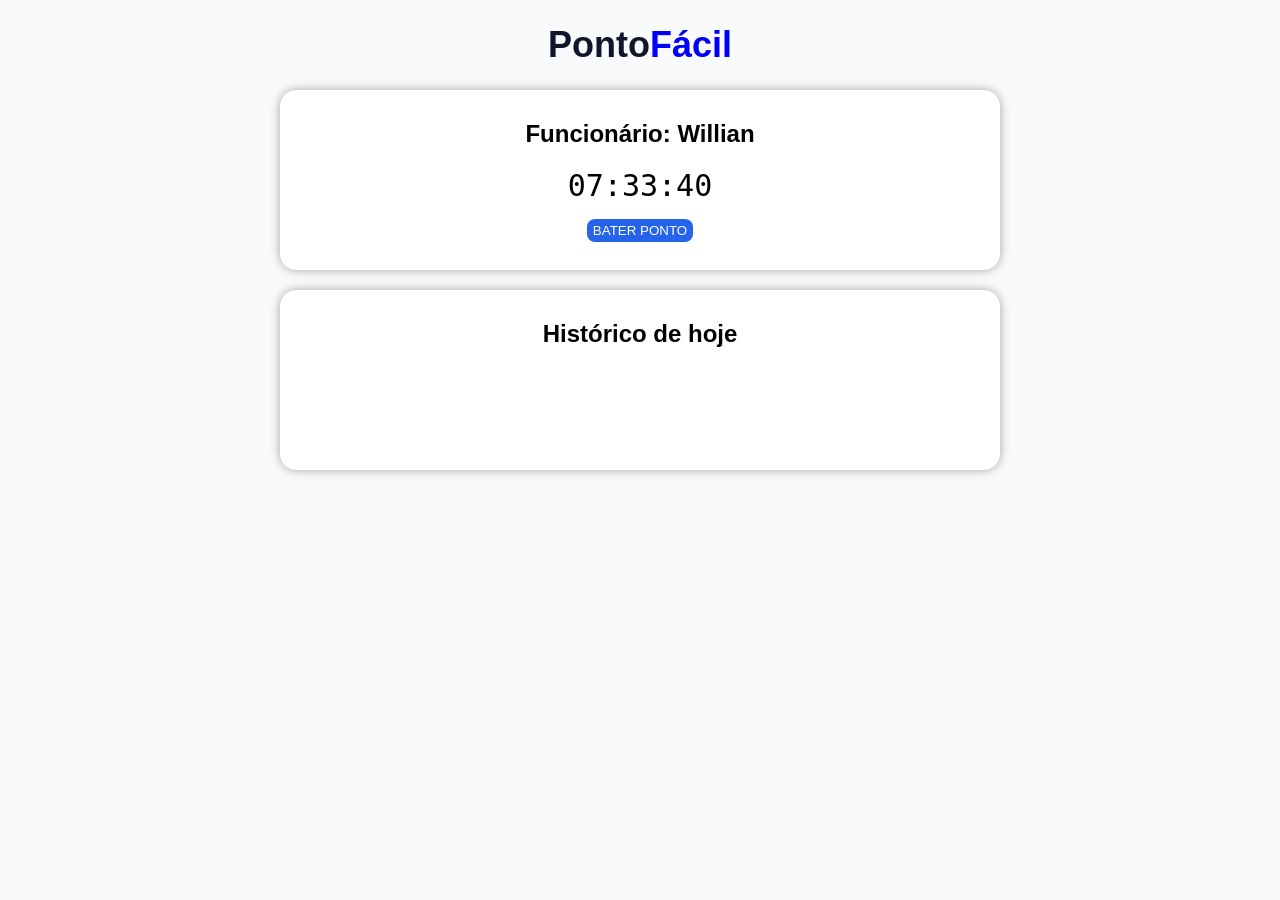
==== index.html @ ee3b353b "v1.0" ====
<!DOCTYPE html>
<html lang="pt-BR">
<head>
    <meta charset="UTF-8">
    <meta name="viewport" content="width=device-width, initial-scale=1.0">
    <link rel="stylesheet" href="style.css">
    <title>PontoFácil</title>
</head>
<body>
    <header>
        <h1>Ponto<span class="outra-cor">Fácil</span></h1>
    </header>
        <section class="funcionario">
            <div class="funcionario-card">
                <h2 class="h2-usario">Funcionário: Willian</h2>
                <!--Horário atual-->
                <div id="relogio" class="relogio"></div>
                <button id="button" class="button">BATER PONTO</button>
            </div>
        </section>

        <section class="informacao-funcionario">
            <div class="informacao-funcionario-card">
                <h2>Histórico de hoje</h2>
                <div id="lista-pontos" class="lista-pontos">
                    <!-- Os registros vão aparecer aqui -->
                </div>
            </div>
        </section>

    <script src="script.js"></script>
</body>
</html>
---- style.css ----
body{
    font-family: Arial, Helvetica, sans-serif;
    background-color: #F8FAFC;
}

/*  modificação do header
    e da palavra
*/
header{
    font-size: 18px;
    text-align: center;
    color: #0F172A;
}

.outra-cor{
    color: #0000ff;
}

.funcionario{
    display: flex;
    align-items: center;
    justify-content: center;
}

div.funcionario-card{
    border-radius: 16px;
    background-color: #FFFFFF;
    box-shadow: 0px 0px 12px -2px rgba(0,0,0,0.5);
    text-align: center;
    width: 700px;
    height: 160px;
    padding: 10px;
}


.button{
    border-style: none;
    background-color: #2563EB;
    color: #FFFFFF;
    border-radius: 8px;
    height: 23px;
    text-align: center;
    margin: 16px;
}

.button:hover{
    background-color: #0F172A;
}

.relogio{
    font-size: 30px;
    font-family: monospace;
    text-align: center;
}

/*estilizacao da parte de historico do funcionario*/
.informacao-funcionario{
    display: flex;
    align-items: center;
    justify-content: center;
    margin: 20px;
}

.informacao-funcionario-card{
    border-radius: 16px;
    background-color: #FFFFFF;
    box-shadow: 0px 0px 12px -2px rgba(0,0,0,0.5);
    text-align: center;
    width: 700px;
    height: 160px;
    padding: 10px;
}

.lista-pontos {
    display: flex;
    flex-direction: column;
    gap: 10px;
    margin-top: 15px;
    text-align: left;
    max-height: 250px;
    overflow-y: auto;
}

.lista-pontos p {
    margin: 0;
    padding: 10px 14px;
    background-color: #F8FAFC;
    border: 1px solid #E2E8F0;
    border-radius: 8px;
    color: #0F172A;
    font-size: 15px;
}
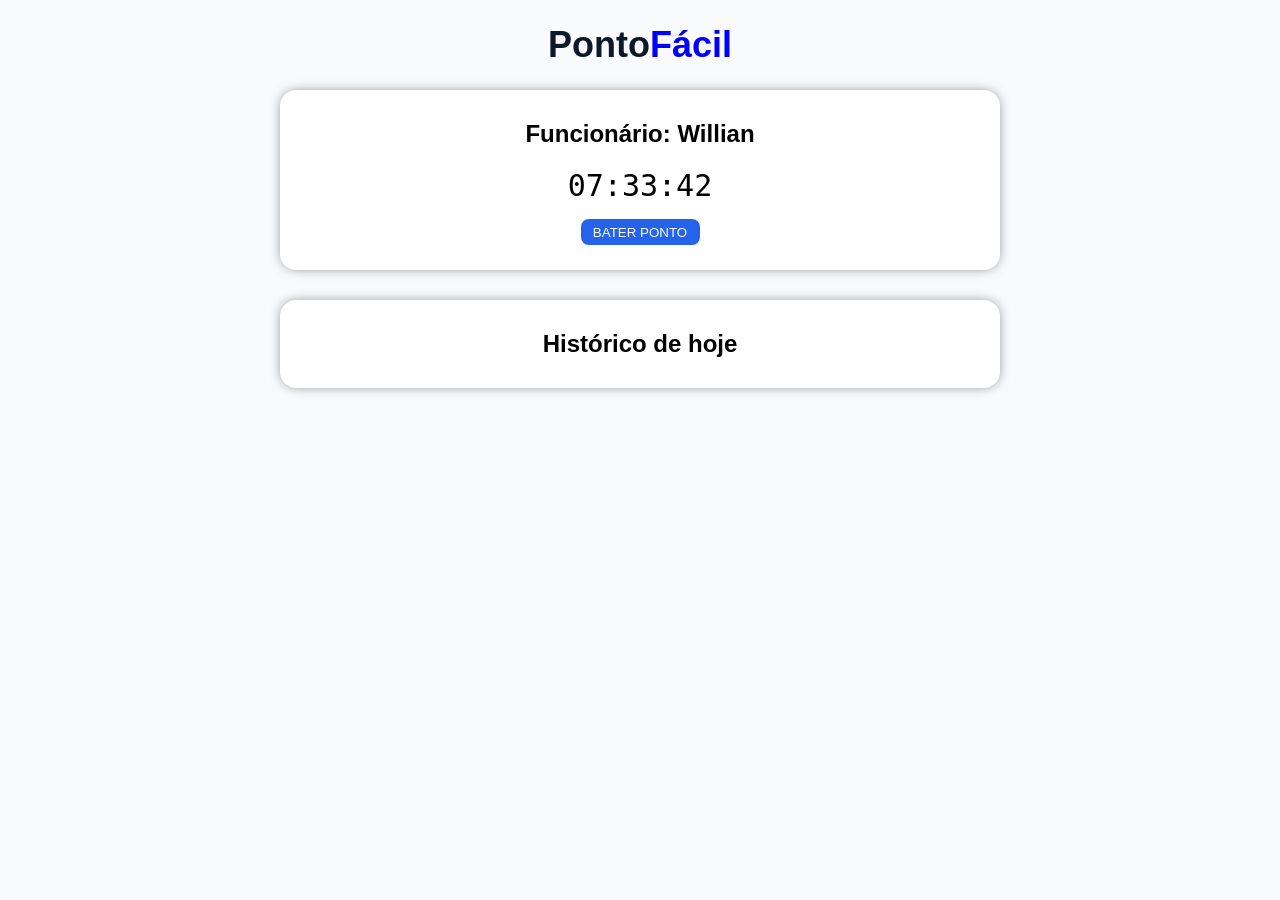
==== commit 33bd886a: "v1.1" ====
--- a/index.html
+++ b/index.html
@@ -3,7 +3,7 @@
 <head>
     <meta charset="UTF-8">
     <meta name="viewport" content="width=device-width, initial-scale=1.0">
-    <link rel="stylesheet" href="style.css">
+    <link rel="stylesheet" href="style/style.css">
     <title>PontoFácil</title>
 </head>
 <body>
@@ -22,7 +22,7 @@
         <section class="informacao-funcionario">
             <div class="informacao-funcionario-card">
                 <h2>Histórico de hoje</h2>
-                <div id="lista-pontos" class="lista-pontos">
+                <div id="lista-ponto" class="lista-ponto">
                     <!-- Os registros vão aparecer aqui -->
                 </div>
             </div>
--- a/style/style.css
+++ b/style/style.css
@@ -0,0 +1,92 @@
+body{
+    font-family: Arial, Helvetica, sans-serif;
+    background-color: #F8FAFC;
+}
+
+/*  modificação do header
+    e da palavra
+*/
+header{
+    font-size: 18px;
+    text-align: center;
+    color: #0F172A;
+}
+
+.outra-cor{
+    color: #0000ff;
+}
+
+.funcionario{
+    display: flex;
+    align-items: center;
+    justify-content: center;
+}
+
+div.funcionario-card{
+    border-radius: 16px;
+    background-color: #FFFFFF;
+    box-shadow: 0px 0px 12px -2px rgba(0,0,0,0.5);
+    text-align: center;
+    width: 700px;
+    height: 160px;
+    padding: 10px;
+}
+
+.relogio{
+    font-size: 30px;
+    font-family: monospace;
+    text-align: center;
+}
+
+.button{
+    border-style: none;
+    background-color: #2563EB;
+    color: #FFFFFF;
+    border-radius: 8px;
+    text-align: center;
+    margin: 16px;
+    width: 119px;
+    height: 26px;
+}
+
+.button:hover{
+    background-color: #0000ff;
+}
+
+/*estilizacao da parte de historico do funcionario*/
+.informacao-funcionario{
+    display: flex;
+    align-items: center;
+    justify-content: center;
+    margin: 30px;
+}
+
+.informacao-funcionario-card{
+    border-radius: 16px;
+    background-color: #ffffff;
+    box-shadow: 0px 0px 12px -2px rgba(0,0,0,0.5);
+    text-align: center;
+    width: 700px;
+    height: max-content;
+    padding: 10px;
+}
+
+.lista-ponto {
+    display: flex;
+    flex-direction: column;
+    gap: 10px;
+    margin-top: 15px;
+    text-align: left;
+    max-height: 250px;
+    overflow-y: auto;
+}
+
+.lista-ponto p {
+    margin: 0;
+    padding: 10px 14px;
+    background-color: #F8FAFC;
+    border: 1px solid #E2E8F0;
+    border-radius: 8px;
+    color: #0F172A;
+    font-size: 15px;
+}
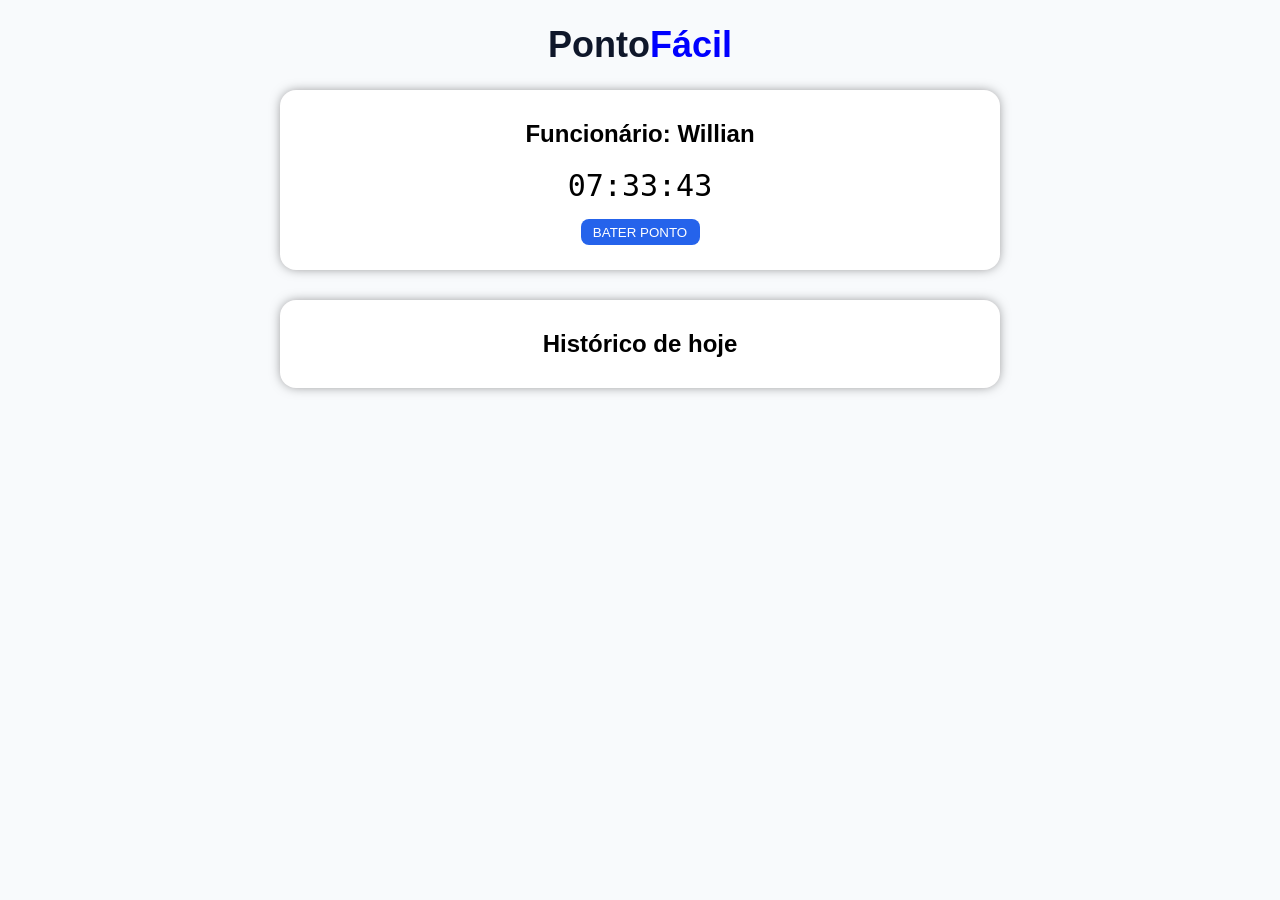
==== commit cfc92e73: "arquivos" ====
--- a/index.html
+++ b/index.html
@@ -3,7 +3,7 @@
 <head>
     <meta charset="UTF-8">
     <meta name="viewport" content="width=device-width, initial-scale=1.0">
-    <link rel="stylesheet" href="style/style.css">
+    <link rel="stylesheet" href="css/style.css">
     <title>PontoFácil</title>
 </head>
 <body>
@@ -28,6 +28,6 @@
             </div>
         </section>
 
-    <script src="script.js"></script>
+    <script src="js/script.js"></script>
 </body>
 </html>
--- a/css/style.css
+++ b/css/style.css
@@ -0,0 +1,92 @@
+body{
+    font-family: Arial, Helvetica, sans-serif;
+    background-color: #F8FAFC;
+}
+
+/*  modificação do header
+    e da palavra
+*/
+header{
+    font-size: 18px;
+    text-align: center;
+    color: #0F172A;
+}
+
+.outra-cor{
+    color: #0000ff;
+}
+
+.funcionario{
+    display: flex;
+    align-items: center;
+    justify-content: center;
+}
+
+div.funcionario-card{
+    border-radius: 16px;
+    background-color: #FFFFFF;
+    box-shadow: 0px 0px 12px -2px rgba(0,0,0,0.5);
+    text-align: center;
+    width: 700px;
+    height: 160px;
+    padding: 10px;
+}
+
+.relogio{
+    font-size: 30px;
+    font-family: monospace;
+    text-align: center;
+}
+
+.button{
+    border-style: none;
+    background-color: #2563EB;
+    color: #FFFFFF;
+    border-radius: 8px;
+    text-align: center;
+    margin: 16px;
+    width: 119px;
+    height: 26px;
+}
+
+.button:hover{
+    background-color: #0000ff;
+}
+
+/*estilizacao da parte de historico do funcionario*/
+.informacao-funcionario{
+    display: flex;
+    align-items: center;
+    justify-content: center;
+    margin: 30px;
+}
+
+.informacao-funcionario-card{
+    border-radius: 16px;
+    background-color: #ffffff;
+    box-shadow: 0px 0px 12px -2px rgba(0,0,0,0.5);
+    text-align: center;
+    width: 700px;
+    height: max-content;
+    padding: 10px;
+}
+
+.lista-ponto {
+    display: flex;
+    flex-direction: column;
+    gap: 10px;
+    margin-top: 15px;
+    text-align: left;
+    max-height: 250px;
+    overflow-y: auto;
+}
+
+.lista-ponto p {
+    margin: 0;
+    padding: 10px 14px;
+    background-color: #F8FAFC;
+    border: 1px solid #E2E8F0;
+    border-radius: 8px;
+    color: #0F172A;
+    font-size: 15px;
+}
